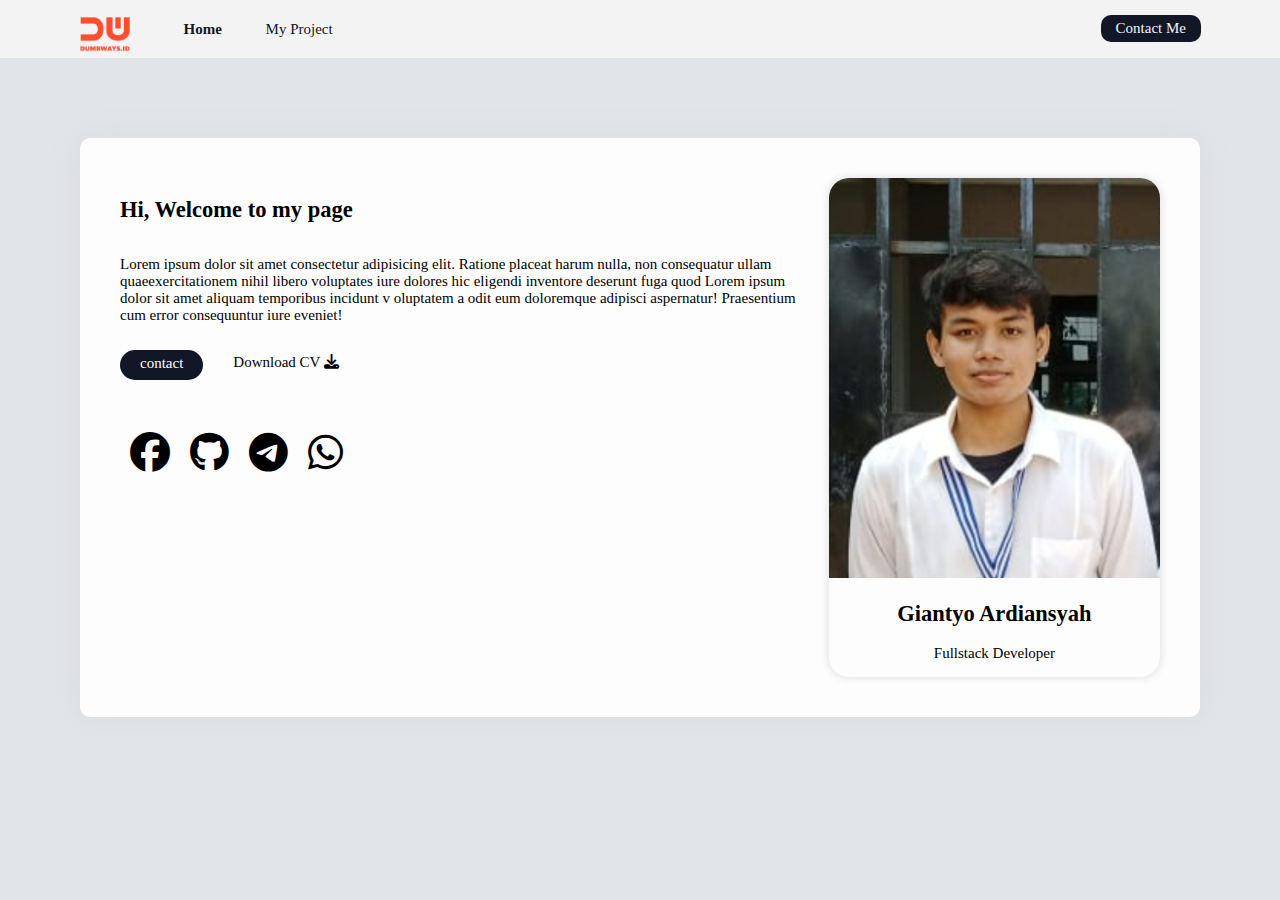
==== index.html @ 50c12bec "first commit" ====
<!DOCTYPE html>

<html>

<head>
    <meta charset="utf-8" />
    <meta name="viewport" content="width=device-width, initial-scale=1" />
    <link rel="stylesheet" href="/assets/css/main.css" />
    <link rel="stylesheet" href="https://cdnjs.cloudflare.com/ajax/libs/font-awesome/6.2.1/css/all.min.css" />
    <title>My Webpage</title>
</head>

<body>
    <!-- navbar -->
    <nav class="nav-bar">
        <a class="nav-logo" href="index.html"><img class="logo" src="assets/img/brandwhite.png" alt="logo" /></a>

        <ul>
            <a class="nav-home" href="index.html">Home</a>
            <a class="nav-project" href="project.html">My Project</a>
        </ul>

        <a id="contact-me" href="contact-me.html">Contact Me</a>
    </nav>
    <!-- end navbar -->

    <!-- container -->
    <div id="container">
        <!-- left side -->
        <div id="left-side">
            <h2 id="heading">Hi, Welcome to my page</h2>
            <div id="text">
                <p id="paragraph">
                    Lorem ipsum dolor sit amet consectetur adipisicing elit. Ratione
                    placeat harum nulla, non consequatur ullam quaeexercitationem nihil
                    libero voluptates iure dolores hic eligendi inventore deserunt fuga
                    quod Lorem ipsum dolor sit amet aliquam temporibus incidunt v
                    oluptatem a odit eum doloremque adipisci aspernatur! Praesentium cum
                    error consequuntur iure eveniet!
                </p>
            </div>

            <div id="contact-download">
                <a id="contact" href="https://wa.me/6285881688511">contact</a>
                <a id="download" href="https://github.com/giantyo26" style="
              color: black;
              text-decoration: none;
              display: block;
              margin-top: 15px;
            ">
                    <span>Download CV</span>
                    <i class="fa fa-download"></i>
                </a>
            </div>
            <div id="social-icon">
                <a class="icons" href="https://web.facebook.com/giantyo.ardiansyah/"><i class="fab fa-facebook"></i></a>
                <a class="icons" href="https://github.com/giantyo26"><i class="fa-brands fa-github"></i></a>
                <a class="icons" href="https://t.me/giantyo26"><i class="fa-brands fa-telegram"></i></a>
                <a class="icons" href="https://wa.me/6285881688511"><i class="fa-brands fa-whatsapp"></i></a>
            </div>
        </div>

        <!-- end left side -->

        <!-- card -->
            <div id="card">
                <img id="photo" src="assets/img/profile-pic.jpg" alt="My photo" />
                <h2>Giantyo Ardiansyah</h2>
                <p>Fullstack Developer</p>
            </div>

        <!-- end card -->
    </div>
    <!-- end container -->
    <script src="assets/js/contact-me.js"></script>
    <script src="assets/js/script.js"></script>
</body>

</html>
---- assets/css/main.css ----
body {
    font-family: "Poppins", "Open Sans";
    font-size: 15px;
    font-weight: 400px;
    background-color: #e1e5e9;
    color: black;
    margin: 0px;
}

/* navigation bar */

.nav-bar {
    display: flex;
    background-color: #f4f3f3;
    box-sizing: border-box;
    margin: 0;
    padding: 0;

}


.logo {
    height: 35px;
    padding-right: 30px;
    padding-left: 10px;
    margin-left: 70px;
    margin-top: 17px;
}

nav ul {
    margin-top: 21px;
}

.nav-home {
    text-decoration: none;
    font-weight: bold;
    color: #111727;
    margin-right: 20px;
    margin-left: -17px;
}

.nav-project {
    text-decoration: none;
    padding: 20px;
    color: #111727;
}

#contact-me {
    text-decoration: none;
    font-size: 15px;
    margin-left: auto;
    margin-top: 15px;
    margin-right: 79px;
    margin-bottom: 16px;
    border-radius: 10px;
    color: #F5F5F5;
    padding: 5px 15px;
    background-color: #111727;
    width: fit-content;
    height: fit-content;
}

/* end navigation bar */

/* content container */
@media (min-width: 600px) {
#container {
    display: flex;
    margin: 80px;
    background-color: #fdfdfd;
    box-shadow: 0 0 30px #dbdbdb;
    border-radius: 10px;
    gap: 20px;
    }
}

#container {
    padding: 40px;
}

#left-side {
    display: flex;
    flex: 70%;
    flex-direction: column;
}

#heading {
    text-align: left;
}

#contact-download {
    display: flex;
    flex-direction: row;
    gap: 30px;

}

#contact {
    padding: 5px 20px 8px;
    background-color: #111727;
    border-radius: 45px;
    color: white;
    text-decoration: none;
    margin-top: 11px;
}

#download {
    margin-top: 30px;
}

#social-icon {
    display: flex;
    margin-top: 40px;
    color: black;
    font-size: 40px;
}

.icons {
    text-decoration: none;
    color: black;
    margin: 10px
}

#right-side {
    display: flex;
    flex: 20%;
}

#card {
    max-width: 100%;
    border-radius: 20px;
    box-shadow: 0 0 10px #dbdbdb;
    text-align: center;
    margin-bottom: auto;
    
}

#photo {
    max-width: 100%;
    width: 350px;
    height: 400px;
    border-radius: 20px 20px 0 0;
}

/* end content container */

/* contact-me page */
h1 {
    display: block;
    text-align: center;
    margin-top: 50px;
    margin-bottom: 0;
    padding-bottom: 2px;
    opacity: 85%;
}

#form-container {
    width: 350px;
    margin: 10px auto;
    display: flex;
    flex-direction: column;
    font-weight: 550;

}

.form-input {
    width: 100%;
    box-sizing: border-box;
    padding: 8px;
    margin-bottom: 15px;
    border-radius: 8px;
    border: 3px solid #c4c4c4;
    box-shadow: 0px 5px #dbdbdb;
}


#message {
    width: 351px;
    box-sizing: border-box;
    padding: 8px;
    margin-top: 5px;
    margin-bottom: 20px;
    border-radius: 8px;
    border: 3px solid #c4c4c4;
    box-shadow: 0 5px #dbdbdb;
    height: 100px;
    resize: none
}

#submit {
    font-size: 18px;
    cursor: pointer;
    margin-left: 75%;
    margin-bottom: 16px;
    border-radius: 10px;
    color: #F5F5F5;
    padding: 5px 15px;
    background-color: #111727;
}
/* end contact-me page */

/* my project page */
#date-container {
    display: flex;
    gap: 10px;
}

#description {
    width: 351px;
    box-sizing: border-box;
    padding: 8px;
    margin-top: 5px;
    margin-bottom: 5px;
    border-radius: 8px;
    border: 3px solid #c4c4c4;
    height: 100px;
    resize: none
}


#technologies-cointainer {
    display: block;
    padding-bottom: 30px;
    
}

.technologies {
    font-size: 30px;
    margin: 0 15px;
    align-items: center;
   
}

#thumbnail-container {
    display: block;
    background-color: #fdfdfd;
    box-sizing: border-box;
    border-radius: 8px;
    border: 3px solid #c4c4c4;
}

input::file-selector-button {
    font-weight: bold;
    color: #111727;
    padding: 10px;
    border:  grey;
    border-radius: 3px;
    background-color: #e1e5e9;
}

.fa-paperclip {
    float: right;
    padding-right: 8px;
    padding-top: 8px;
    font-size: 20px;
}

#add-project {
    font-size: 18px;
    cursor: pointer;
    margin-top: 16px;
    margin-left: 75%;
    margin-bottom: 16px;
    border-radius: 10px;
    color: #F5F5F5;
    padding: 5px 15px;
    background-color: #111727;
}
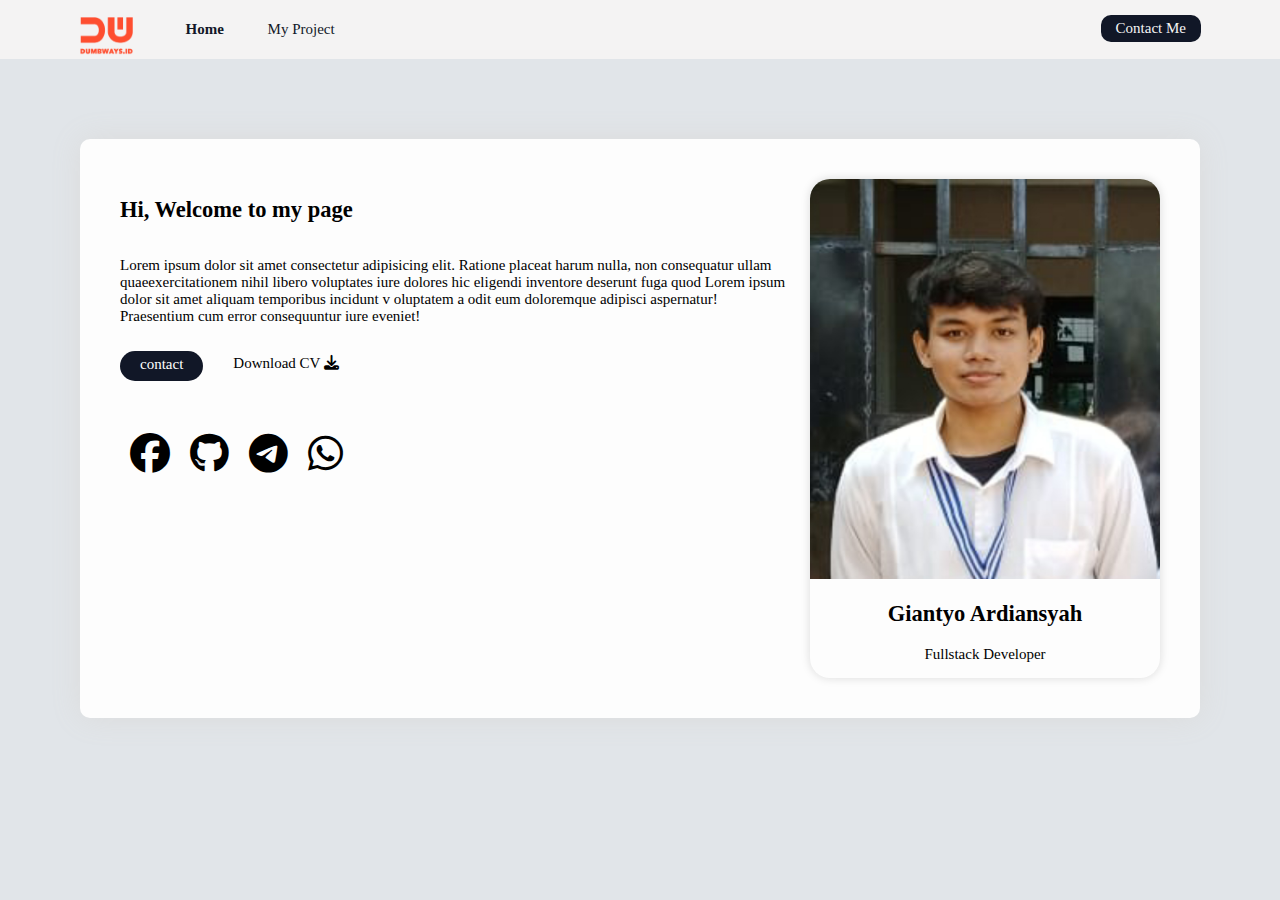
==== commit edb25ccd: "remove whitespaces, and unused lines" ====
--- a/index.html
+++ b/index.html
@@ -14,12 +14,10 @@
     <!-- navbar -->
     <nav class="nav-bar">
         <a class="nav-logo" href="index.html"><img class="logo" src="assets/img/brandwhite.png" alt="logo" /></a>
-
         <ul>
             <a class="nav-home" href="index.html">Home</a>
             <a class="nav-project" href="project.html">My Project</a>
         </ul>
-
         <a id="contact-me" href="contact-me.html">Contact Me</a>
     </nav>
     <!-- end navbar -->
@@ -39,7 +37,6 @@
                     error consequuntur iure eveniet!
                 </p>
             </div>
-
             <div id="contact-download">
                 <a id="contact" href="https://wa.me/6285881688511">contact</a>
                 <a id="download" href="https://github.com/giantyo26" style="
@@ -59,20 +56,17 @@
                 <a class="icons" href="https://wa.me/6285881688511"><i class="fa-brands fa-whatsapp"></i></a>
             </div>
         </div>
-
         <!-- end left side -->
 
         <!-- card -->
-            <div id="card">
-                <img id="photo" src="assets/img/profile-pic.jpg" alt="My photo" />
-                <h2>Giantyo Ardiansyah</h2>
-                <p>Fullstack Developer</p>
-            </div>
-
+        <div id="card">
+            <img id="photo" src="assets/img/profile-pic.jpg" alt="My photo" />
+            <h2>Giantyo Ardiansyah</h2>
+            <p>Fullstack Developer</p>
+        </div>
         <!-- end card -->
     </div>
     <!-- end container -->
-    <script src="assets/js/contact-me.js"></script>
     <script src="assets/js/script.js"></script>
 </body>
 
--- a/assets/css/main.css
+++ b/assets/css/main.css
@@ -1,5 +1,5 @@
 body {
-    font-family: "Poppins", "Open Sans";
+    font-family: Poppins, "Open Sans";
     font-size: 15px;
     font-weight: 400px;
     background-color: #e1e5e9;
@@ -8,19 +8,17 @@
 }
 
 /* navigation bar */
-
 .nav-bar {
     display: flex;
     background-color: #f4f3f3;
     box-sizing: border-box;
     margin: 0;
     padding: 0;
-
-}
-
+}
 
 .logo {
-    height: 35px;
+    width: 3.5em;
+    height: 2.5em;
     padding-right: 30px;
     padding-left: 10px;
     margin-left: 70px;
@@ -64,13 +62,13 @@
 
 /* content container */
 @media (min-width: 600px) {
-#container {
-    display: flex;
-    margin: 80px;
-    background-color: #fdfdfd;
-    box-shadow: 0 0 30px #dbdbdb;
-    border-radius: 10px;
-    gap: 20px;
+    #container {
+        display: flex;
+        margin: 80px;
+        background-color: #fdfdfd;
+        box-shadow: 0 0 30px #dbdbdb;
+        border-radius: 10px;
+        gap: 20px;
     }
 }
 
@@ -127,16 +125,13 @@
 }
 
 #card {
-    max-width: 100%;
     border-radius: 20px;
     box-shadow: 0 0 10px #dbdbdb;
     text-align: center;
     margin-bottom: auto;
-    
 }
 
 #photo {
-    max-width: 100%;
     width: 350px;
     height: 400px;
     border-radius: 20px 20px 0 0;
@@ -148,14 +143,12 @@
 h1 {
     display: block;
     text-align: center;
-    margin-top: 50px;
-    margin-bottom: 0;
-    padding-bottom: 2px;
+    margin-top: 1.5em;
     opacity: 85%;
 }
 
 #form-container {
-    width: 350px;
+    width: 25em;
     margin: 10px auto;
     display: flex;
     flex-direction: column;
@@ -165,6 +158,7 @@
 
 .form-input {
     width: 100%;
+    font-size: 1em;
     box-sizing: border-box;
     padding: 8px;
     margin-bottom: 15px;
@@ -173,9 +167,12 @@
     box-shadow: 0px 5px #dbdbdb;
 }
 
+label {
+    font-weight: 600;
+}
 
 #message {
-    width: 351px;
+    width: 100%;
     box-sizing: border-box;
     padding: 8px;
     margin-top: 5px;
@@ -197,38 +194,44 @@
     padding: 5px 15px;
     background-color: #111727;
 }
+
 /* end contact-me page */
 
 /* my project page */
 #date-container {
     display: flex;
-    gap: 10px;
+    gap: 20px;
 }
 
 #description {
-    width: 351px;
+    width: 100%;
     box-sizing: border-box;
     padding: 8px;
     margin-top: 5px;
     margin-bottom: 5px;
     border-radius: 8px;
     border: 3px solid #c4c4c4;
-    height: 100px;
-    resize: none
+    height: 13em;
+    resize: none;
 }
 
 
 #technologies-cointainer {
-    display: block;
+    display: flex;
     padding-bottom: 30px;
-    
+}
+
+#technologies-list {
+    display: flex;
+    flex-wrap: wrap;
+    padding-left: 0;
 }
 
 .technologies {
-    font-size: 30px;
-    margin: 0 15px;
-    align-items: center;
-   
+    display: flex;
+    flex-basis: 33.3%;
+    font-size: 2.5vh;
+    font-weight: 500;
 }
 
 #thumbnail-container {
@@ -243,7 +246,7 @@
     font-weight: bold;
     color: #111727;
     padding: 10px;
-    border:  grey;
+    border: grey;
     border-radius: 3px;
     background-color: #e1e5e9;
 }
@@ -258,12 +261,122 @@
 #add-project {
     font-size: 18px;
     cursor: pointer;
-    margin-top: 16px;
-    margin-left: 75%;
-    margin-bottom: 16px;
+    margin: 16px 0 0 81%;
     border-radius: 10px;
     color: #F5F5F5;
     padding: 5px 15px;
     background-color: #111727;
 }
 
+/* Projects Container */
+
+#projects-container {
+    background-color: #f5f5f5;
+}
+
+#projects-container h1 {
+    padding-top: 1em;
+    margin-bottom: auto;
+}
+
+
+#projects-list {
+    display: flex;
+    flex-wrap: wrap;
+    justify-content: flex-start;
+    padding: 2em;
+    gap: 0.5em;
+}
+
+#project-card {
+    justify-content: space-between;
+    box-shadow: 0 5px 15px 0 #dbdbdb;
+    border-radius: 10px;
+    padding: 2em;
+    margin: 1em;
+    width: 25%;
+}
+
+#project-card img {
+    border-radius: 10px;
+    height: 20em;
+    width: 100%;
+}
+
+#project-card a {
+    text-decoration: none;
+
+}
+
+#project-title {
+    margin: 0;
+}
+
+#project-duration {
+    margin-top: -1.8em;
+    font-size: 0.8em;
+    opacity: 90%;
+}
+
+#project-description {
+    margin-top: -0.5em;
+}
+
+#technologies-icon {
+    display: flex;
+    justify-content: flex-start;
+    gap: 0.5em;
+    font-size: 1.75em;
+    padding-bottom: 0.3em;
+}
+
+#project-option {
+    display: flex;
+    gap: 1.5em;
+    text-align: center;
+
+}
+
+#project-option button {
+    font-size: 1em;
+    font-weight: 550;
+    background-color: #111727;
+    color: #EEEDED;
+    margin-top: 0.75em;
+    padding: 0.3em 0;
+    border: 0;
+    width: 100%;
+    border-radius: 0.5em;
+    cursor: pointer;
+}
+
+/* Project detail page */
+#project-details-page {
+    margin: 7em;
+}
+
+#project-details-page h1 {
+    margin-top: -2em;
+}
+
+#project-details-container {
+    display: flex;
+    gap: 2em;
+}
+
+#project-details-container img {
+    width: 60%;
+    margin: 1em 3em 1em 0;
+}
+
+.project-detail-title {
+    margin-top: 0.5em;
+    font-weight: 500;
+    font-size: 1.4em;
+}
+
+.project-detail-technologies {
+    display: grid;
+    gap: 1em;
+    grid-template-columns: repeat(2, 0.5fr);
+}